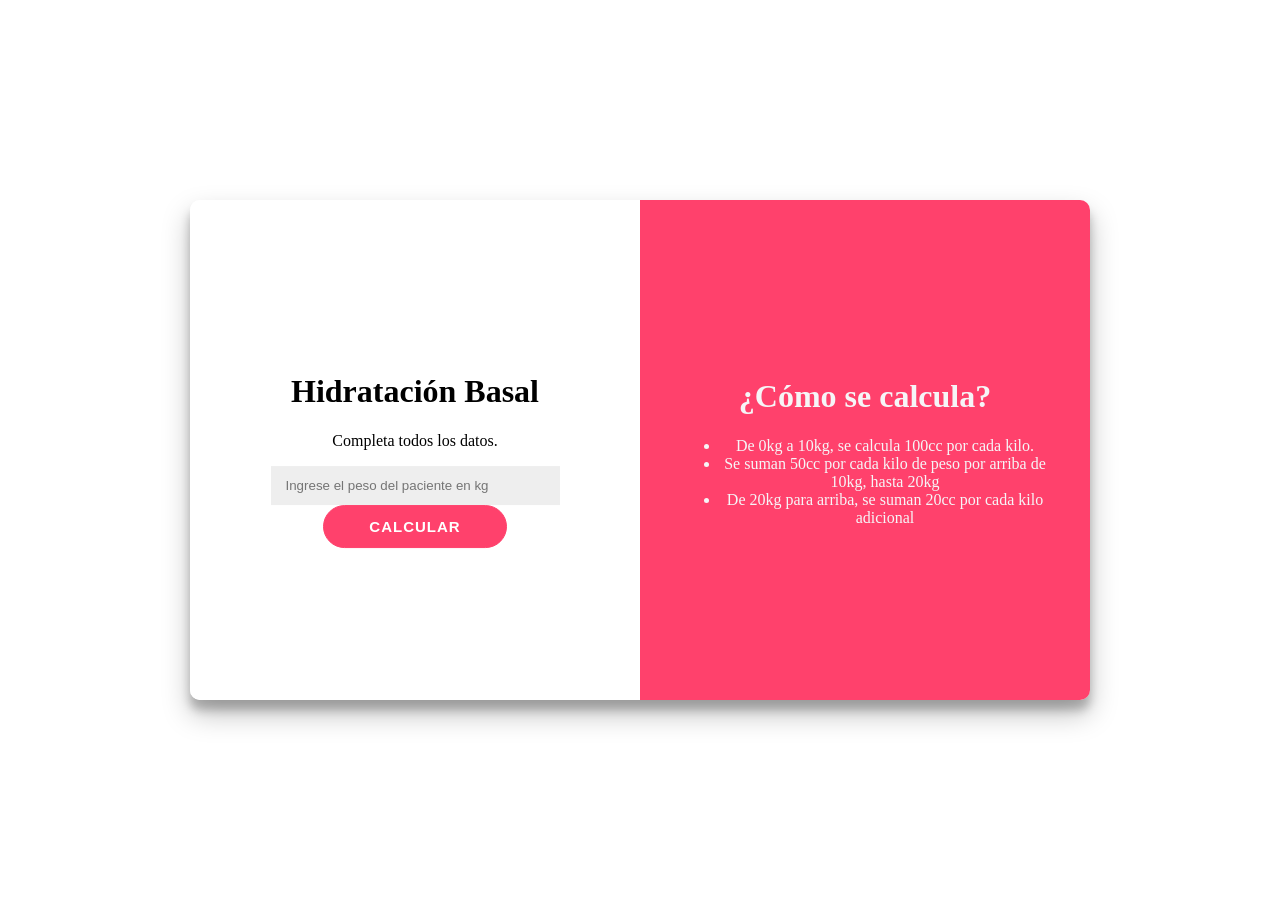
==== index.html @ 61a614c3 "Add files via upload" ====
<!DOCTYPE html>
<html>
    <head>
        <title>Calculadora Basal</title>
        <link rel="stylesheet" href="style.css" />
    </head>
    <body>
        <div id="contenedor">
            <div id="calculadora">
                <div class="contenido">
                    <h1 id="titulo1">Hidratación Basal</h1>
                    <p class="item"> Completa todos los datos.</p>
                    <input class="item" id="peso" type="number" placeholder="Ingrese el peso del paciente en kg"/>
                 <p class="item" id="error">* Debe completar todos los datos.</p>
                    <button class="item" id="calcular">Calcular</button>
                    <p class="item resultado" id="flu">71cc/h</p>
                    <p class="item resultado" id="man">m+m/2 : 105cc/h</p>
                </div>
            </div> 
            <div id="detalle">  
                <div class="contenido">
                    <h1>¿Cómo se calcula?</h1>
                     <ul>
                         <li>De 0kg a 10kg, se calcula 100cc por cada kilo.</li>
                         <li>Se suman 50cc por cada kilo de peso por arriba de 10kg, hasta 20kg</li>
                         <li>De 20kg para arriba, se suman 20cc por cada kilo adicional</li>
                     </ul>
                </div>
            </div>
        </div>
    </body>
</html>
---- style.css ----
#calculadora{
        background: white;
        /* Con estas 3 lineas vamos a hacer que los divs queden lado a lado */
        width: 50%;
        height: 100%;
        float: left;
    }
    
    #detalle{
        background: #FF416C;
        /* Con estas 3 lineas vamos a hacer que los divs queden lado a lado */
        width: 50%;
        height: 100%;
        float: left;
        color: #f6f5f7;
    }
    .contenido{
        /* Estas tres lineas van a centrar el contenido verticalmente dentro de cada div */
        position: relative;
        top: 50%;
        transform: translateY(-50%);
        overflow: hidden;
        padding: 40px;
    }
    input {
        width: 70%;
        padding: 12px 15px;
        border: none;
        background-color: #eee;
    }
    
    button {
      font-size: 15px;
        font-weight: bold;
        padding: 12px 45px;
        border-radius: 30px;
        background-color: #FF416C;
        border: 1px solid #FF416C;
        color: #FFFFFF;
        text-transform: uppercase;
        letter-spacing: 1px;
        transition: transform 20ms ease-in;
    }

    button:active {
        transform: scale(0.95);
        }
 #contenedor{
            width: 900px;
            height: 500px;
            text-align: center;
            /* Estas 3 lineas se encargan de centrar el div vertical y horizontalmente */
            position: absolute;
            inset: 0;
            margin: auto;
            border-radius: 10px;
            overflow: hidden; 
            box-shadow: 0 14px 28px rgba(0,0,0,0.25), 
              0 10px 10px rgba(0,0,0,0.22);
          }
 #error{
            color: red;
            font-weight: bold;
            display: none;
        }
        
        .resultado{
            color: #0A81D1;
            font-weight: bold;
            font-size: 25px;
            margin-bottom: 5px;
            display: none;
        }
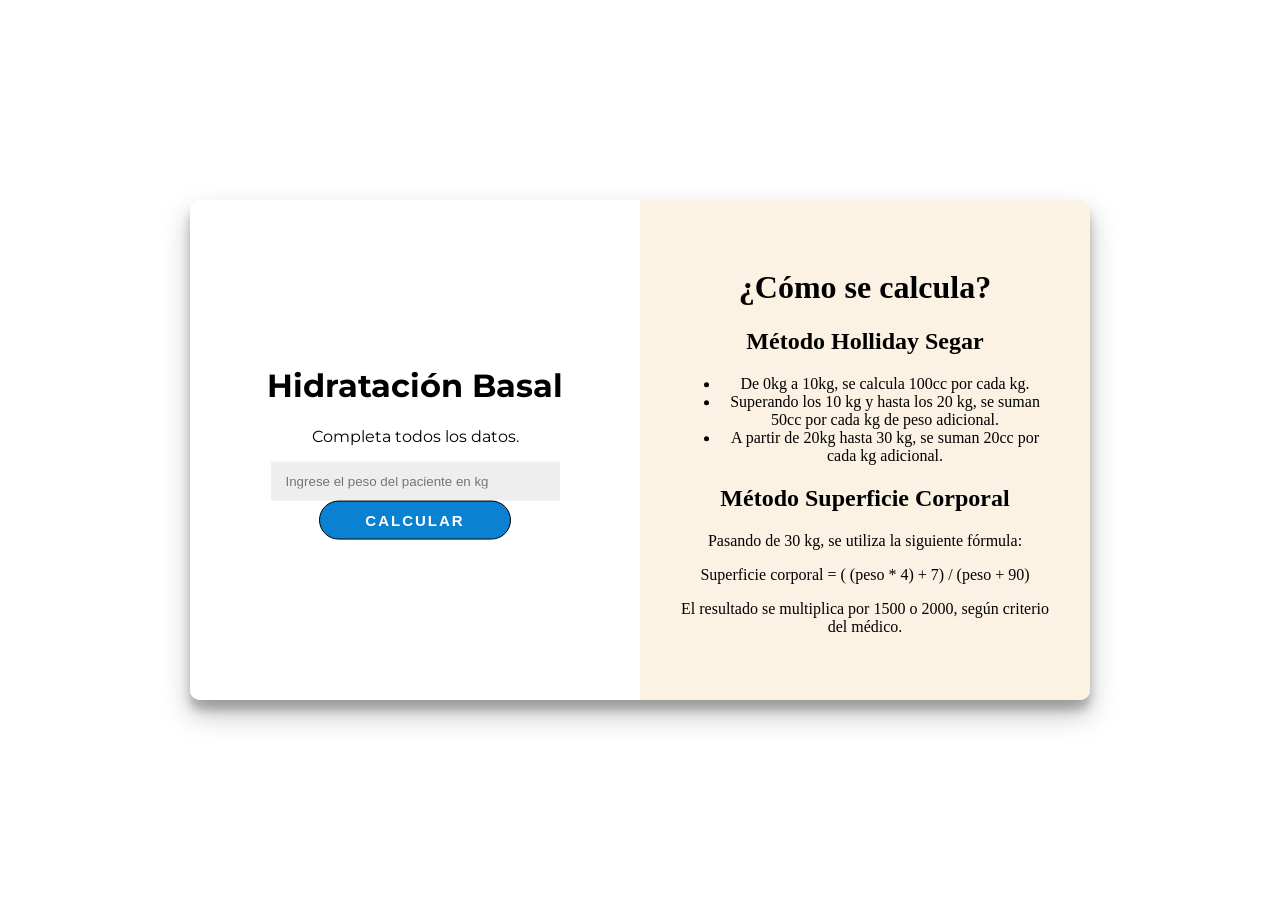
==== commit 8ede1ad0: "Add files via upload" ====
--- a/index.html
+++ b/index.html
@@ -3,6 +3,7 @@
     <head>
         <title>Calculadora Basal</title>
         <link rel="stylesheet" href="style.css" />
+        <script src="script.js" defer></script>
     </head>
     <body>
         <div id="contenedor">
@@ -15,16 +16,23 @@
                     <button class="item" id="calcular">Calcular</button>
                     <p class="item resultado" id="flu">71cc/h</p>
                     <p class="item resultado" id="man">m+m/2 : 105cc/h</p>
+                    <p class="item resultado" id="diario">1704cc</p>
+                    <p id="observacion" style="color: black"></p>
                 </div>
             </div> 
             <div id="detalle">  
                 <div class="contenido">
                     <h1>¿Cómo se calcula?</h1>
-                     <ul>
-                         <li>De 0kg a 10kg, se calcula 100cc por cada kilo.</li>
-                         <li>Se suman 50cc por cada kilo de peso por arriba de 10kg, hasta 20kg</li>
-                         <li>De 20kg para arriba, se suman 20cc por cada kilo adicional</li>
-                     </ul>
+                        <h2> Método Holliday Segar</h2>  
+                             <ul>
+                                 <li>De 0kg a 10kg, se calcula 100cc por cada kg.</li>
+                                 <li>Superando los 10 kg y hasta los 20 kg, se suman 50cc por cada kg de peso adicional.</li>
+                                 <li>A partir de 20kg hasta 30 kg, se suman 20cc por cada kg adicional.</li>
+                            </ul>
+                        <h2> Método Superficie Corporal</h2>
+                            <p> Pasando de 30 kg, se utiliza la siguiente fórmula:</p>
+                            <p> Superficie corporal = ( (peso * 4) + 7) / (peso + 90)</p>
+                            <p> El resultado se multiplica por 1500 o 2000, según criterio del médico. </p>
                 </div>
             </div>
         </div>
--- a/style.css
+++ b/style.css
@@ -1,4 +1,13 @@
+@import url('https://fonts.googleapis.com/css2?family=Montserrat:ital,wght@1,900&display=swap');
 
+body{
+    background-image:url(./fondoparacalculadora.png);
+    font-family: 'Montserrat', sans-serif, monospace;
+    color: black;
+}
+h1 {
+    color: black;
+}
     #calculadora{
         background: white;
         /* Con estas 3 lineas vamos a hacer que los divs queden lado a lado */
@@ -8,12 +17,13 @@
     }
     
     #detalle{
-        background: #FF416C;
+        font-family: 'sans-serif';
+        background: rgb(252, 242, 228);
         /* Con estas 3 lineas vamos a hacer que los divs queden lado a lado */
         width: 50%;
         height: 100%;
         float: left;
-        color: #f6f5f7;
+        color: black;
     }
     .contenido{
         /* Estas tres lineas van a centrar el contenido verticalmente dentro de cada div */
@@ -33,18 +43,19 @@
     button {
       font-size: 15px;
         font-weight: bold;
-        padding: 12px 45px;
-        border-radius: 30px;
-        background-color: #FF416C;
-        border: 1px solid #FF416C;
+        padding: 10px 45px;
+        border-radius: 50px;
+        background-color:   #0A81D1;;
+        border: 1px solid black;
         color: #FFFFFF;
         text-transform: uppercase;
-        letter-spacing: 1px;
-        transition: transform 20ms ease-in;
+        letter-spacing: 2px;
+        transition: transform 2ms ease-in;
     }
 
     button:active {
-        transform: scale(0.95);
+        transform: scale(0.85);
+        background-color:  #7dc9fc;;
         }
  #contenedor{
             width: 900px;
@@ -72,6 +83,7 @@
             margin-bottom: 5px;
             display: none;
         }      
+       
       
     
   
